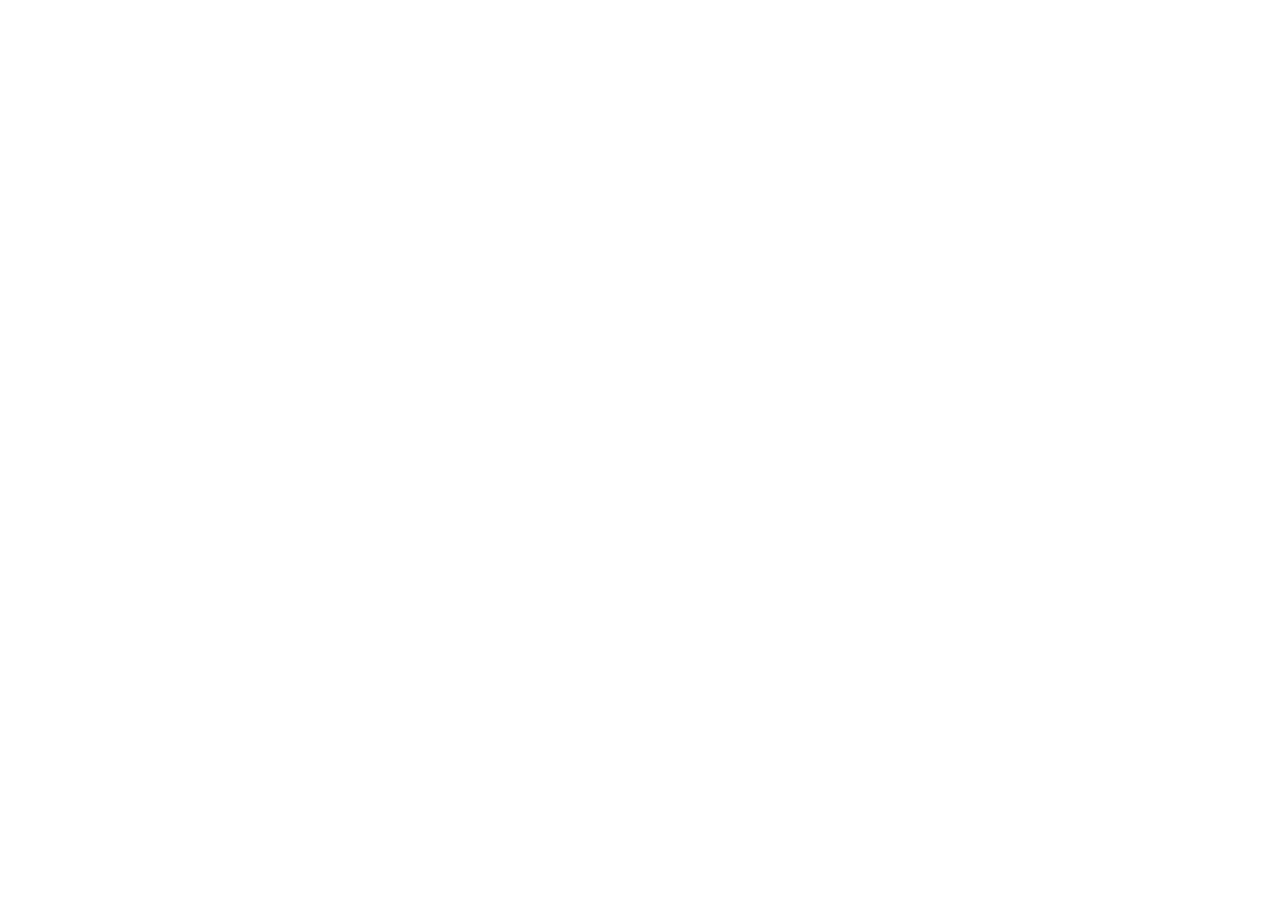
==== template/index.html @ ab68d2b2 "3# Estrutura básica do HTML Construção básica do projeto do site template básico" ====
<!DOCTYPE html>
<html lang="en">
<head>
    <meta charset="UTF-8">
    <meta name="viewport" content="width=device-width, initial-scale=1.0">
    <title>Template basico</title>
    <link rel="stylesheet" href="style.css">
</head>
<body>
    <!--HEADER-->
    <!--/HEADER-->

    <!--MENU-->
    <!--/MENU-->

    <!--FOOTER-->
    <!--/FOOTER-->


    <script src="script.js"></script>
</body>
</html>
---- template/style.css ----
*{
    margin: 0;
    padding: 0;
    font-family: Arial;
}
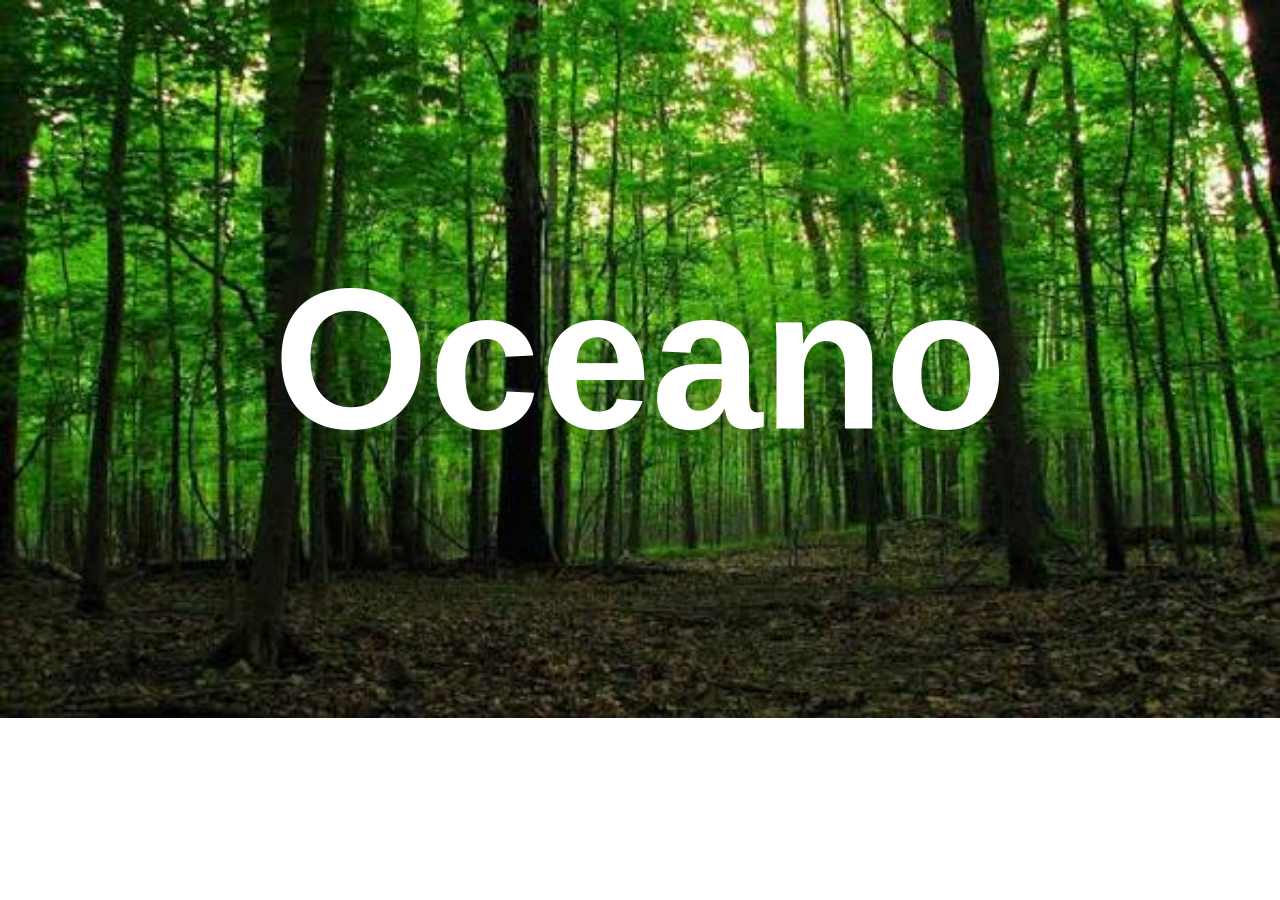
==== commit 8159021c: "5# Header da página estrutura do header com sua estilização em css" ====
--- a/template/index.html
+++ b/template/index.html
@@ -1,14 +1,21 @@
-<!DOCTYPE html>
+<!doctype html>
 <html lang="en">
-<head>
-    <meta charset="UTF-8">
-    <meta name="viewport" content="width=device-width, initial-scale=1.0">
+  <head>
+    <meta charset="UTF-8" />
+    <meta name="viewport" content="width=device-width, initial-scale=1.0" />
     <title>Template basico</title>
-    <link rel="stylesheet" href="style.css">
-</head>
-<body>
-    <!--HEADER-->
-    <!--/HEADER-->
+    <link rel="stylesheet" href="style.css" />
+  </head>
+  <body>
+    
+    <div class="header">
+      <img
+        class="floresta"
+        src="imagem/floresta.png"
+        alt="imagem de floresta"
+      />
+      <span>Oceano</span>
+    </div>
 
     <!--MENU-->
     <!--/MENU-->
@@ -16,7 +23,6 @@
     <!--FOOTER-->
     <!--/FOOTER-->
 
-
     <script src="script.js"></script>
-</body>
-</html>+  </body>
+</html>
--- a/template/style.css
+++ b/template/style.css
@@ -1,5 +1,43 @@
-*{
-    margin: 0;
-    padding: 0;
-    font-family: Arial;
-}+:root {
+  --principal-bg-color: #fff;
+  --principal-txt-color: #333333;
+
+  --header-bg-color: #3c71c0;
+  --header-titulo-color: #e3f4ff;
+  --main-bg-color: #4c1dce;
+
+  --footer-bg-color: #c2c2c2;
+  --footer-btn-color: #4c1dce;
+  --footer-text-color: #c2acff;
+}
+
+* {
+  margin: 0;
+  padding: 0;
+  font-family: Arial;
+
+}
+
+.header {
+  width: 100%;
+  position: relative;
+  display: inline-block;
+
+} 
+
+.header .floresta {
+  display: block;
+  width: 100%; 
+}
+
+.header span {
+  position: absolute;
+  top: 50%;
+  left: 50%;
+  transform: translate(-50%, -50%); 
+
+  color: #fff;
+  font-size: 200px;
+  font-weight: bold;
+}
+
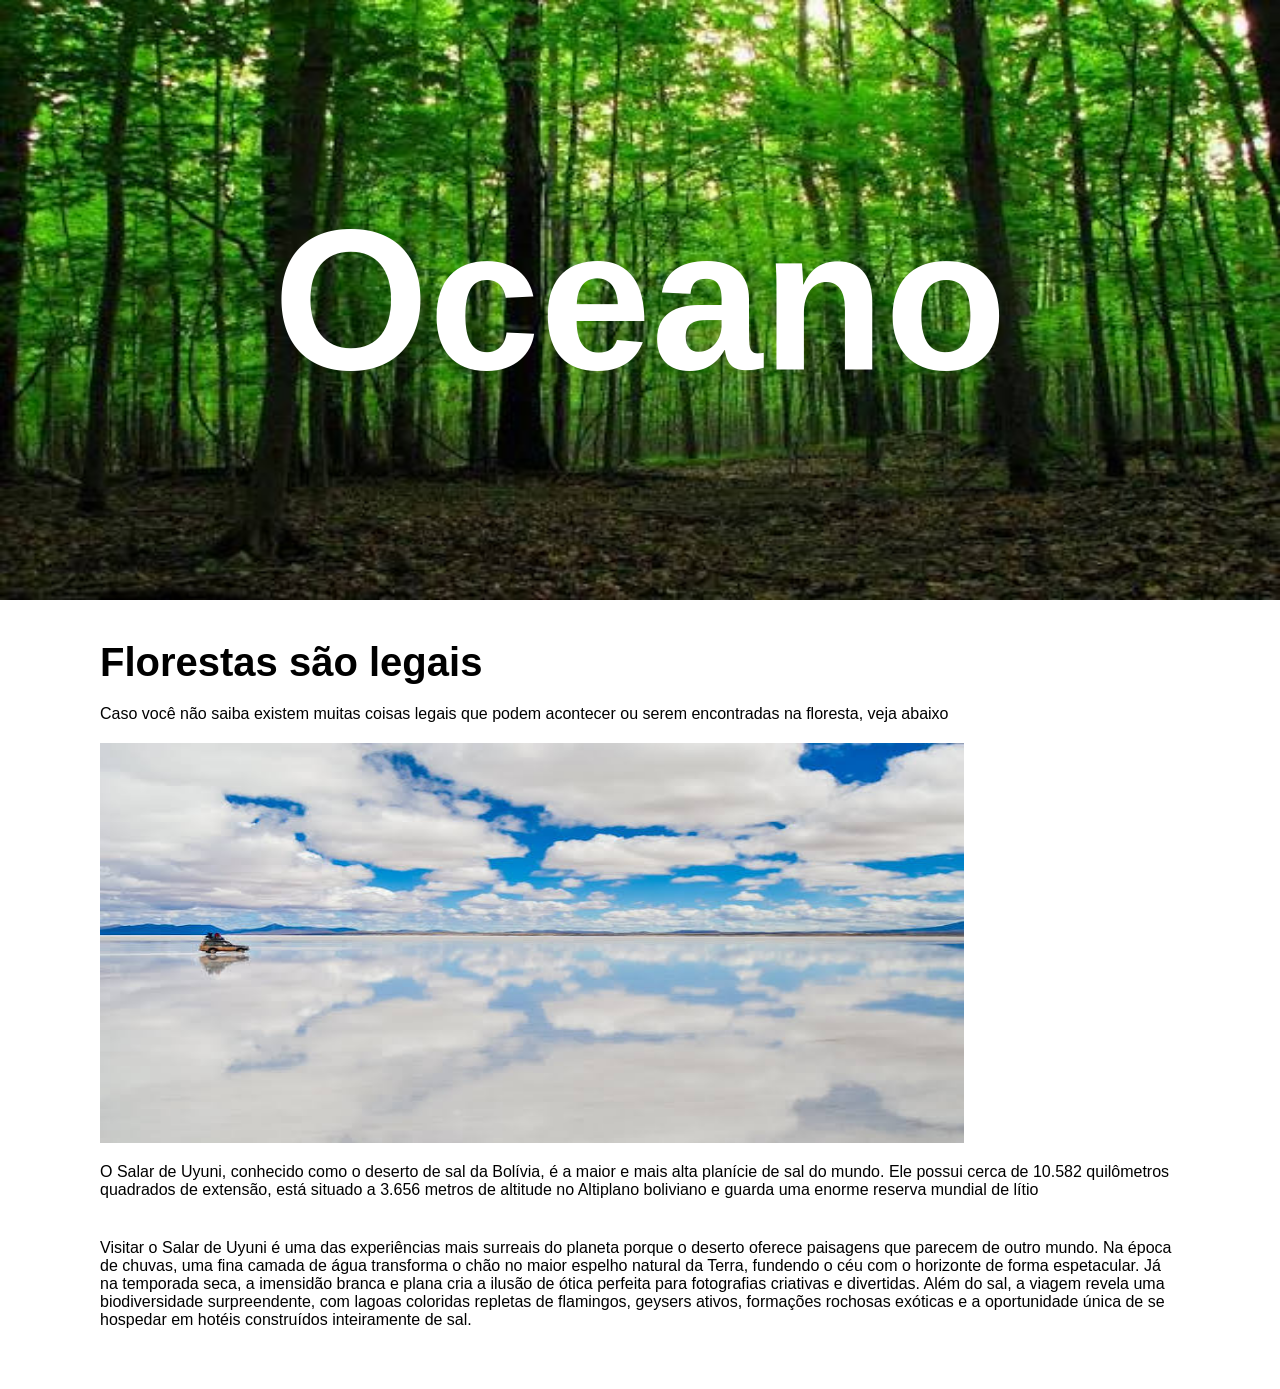
==== commit e6925cb3: "6# Main da página construção dp main da pagina e centralização dele com css" ====
--- a/template/index.html
+++ b/template/index.html
@@ -7,7 +7,7 @@
     <link rel="stylesheet" href="style.css" />
   </head>
   <body>
-    
+
     <div class="header">
       <img
         class="floresta"
@@ -17,8 +17,14 @@
       <span>Oceano</span>
     </div>
 
-    <!--MENU-->
-    <!--/MENU-->
+    <div class="main">
+        <h2>Florestas são legais</h2>
+        <p>Caso você não saiba existem muitas coisas legais que podem acontecer ou serem encontradas na floresta, veja abaixo</p>
+        <img src="imagem/uau.png" alt="é um deserto kkkkk">
+        <p>O Salar de Uyuni, conhecido como o deserto de sal da Bolívia, é a maior e mais alta planície de sal do mundo. Ele possui cerca de 10.582 quilômetros quadrados de extensão, está situado a 3.656 metros de altitude no Altiplano boliviano e guarda uma enorme reserva mundial de lítio</p>
+        <p>Visitar o Salar de Uyuni é uma das experiências mais surreais do planeta porque o deserto oferece paisagens que parecem de outro mundo. Na época de chuvas, uma fina camada de água transforma o chão no maior espelho natural da Terra, fundendo o céu com o horizonte de forma espetacular. Já na temporada seca, a imensidão branca e plana cria a ilusão de ótica perfeita para fotografias criativas e divertidas. Além do sal, a viagem revela uma biodiversidade surpreendente, com lagoas coloridas repletas de flamingos, geysers ativos, formações rochosas exóticas e a oportunidade única de se hospedar em hotéis construídos inteiramente de sal.</p>
+    
+    </div>
 
     <!--FOOTER-->
     <!--/FOOTER-->
--- a/template/style.css
+++ b/template/style.css
@@ -21,13 +21,15 @@
 .header {
   width: 100%;
   position: relative;
-  display: inline-block;
+  display: flex;
+  justify-content: center;
 
 } 
 
 .header .floresta {
   display: block;
   width: 100%; 
+  height: 600px;
 }
 
 .header span {
@@ -41,3 +43,19 @@
   font-weight: bold;
 }
 
+.main{
+    margin: 40px 100px;
+  display: flex;
+  flex-direction: column;
+}
+.main img{
+    width: 80%;
+    height: 400px;
+}
+.main p{
+    margin: 20px 0px;
+}
+.main h2 {
+    font-size: 40px;
+}
+
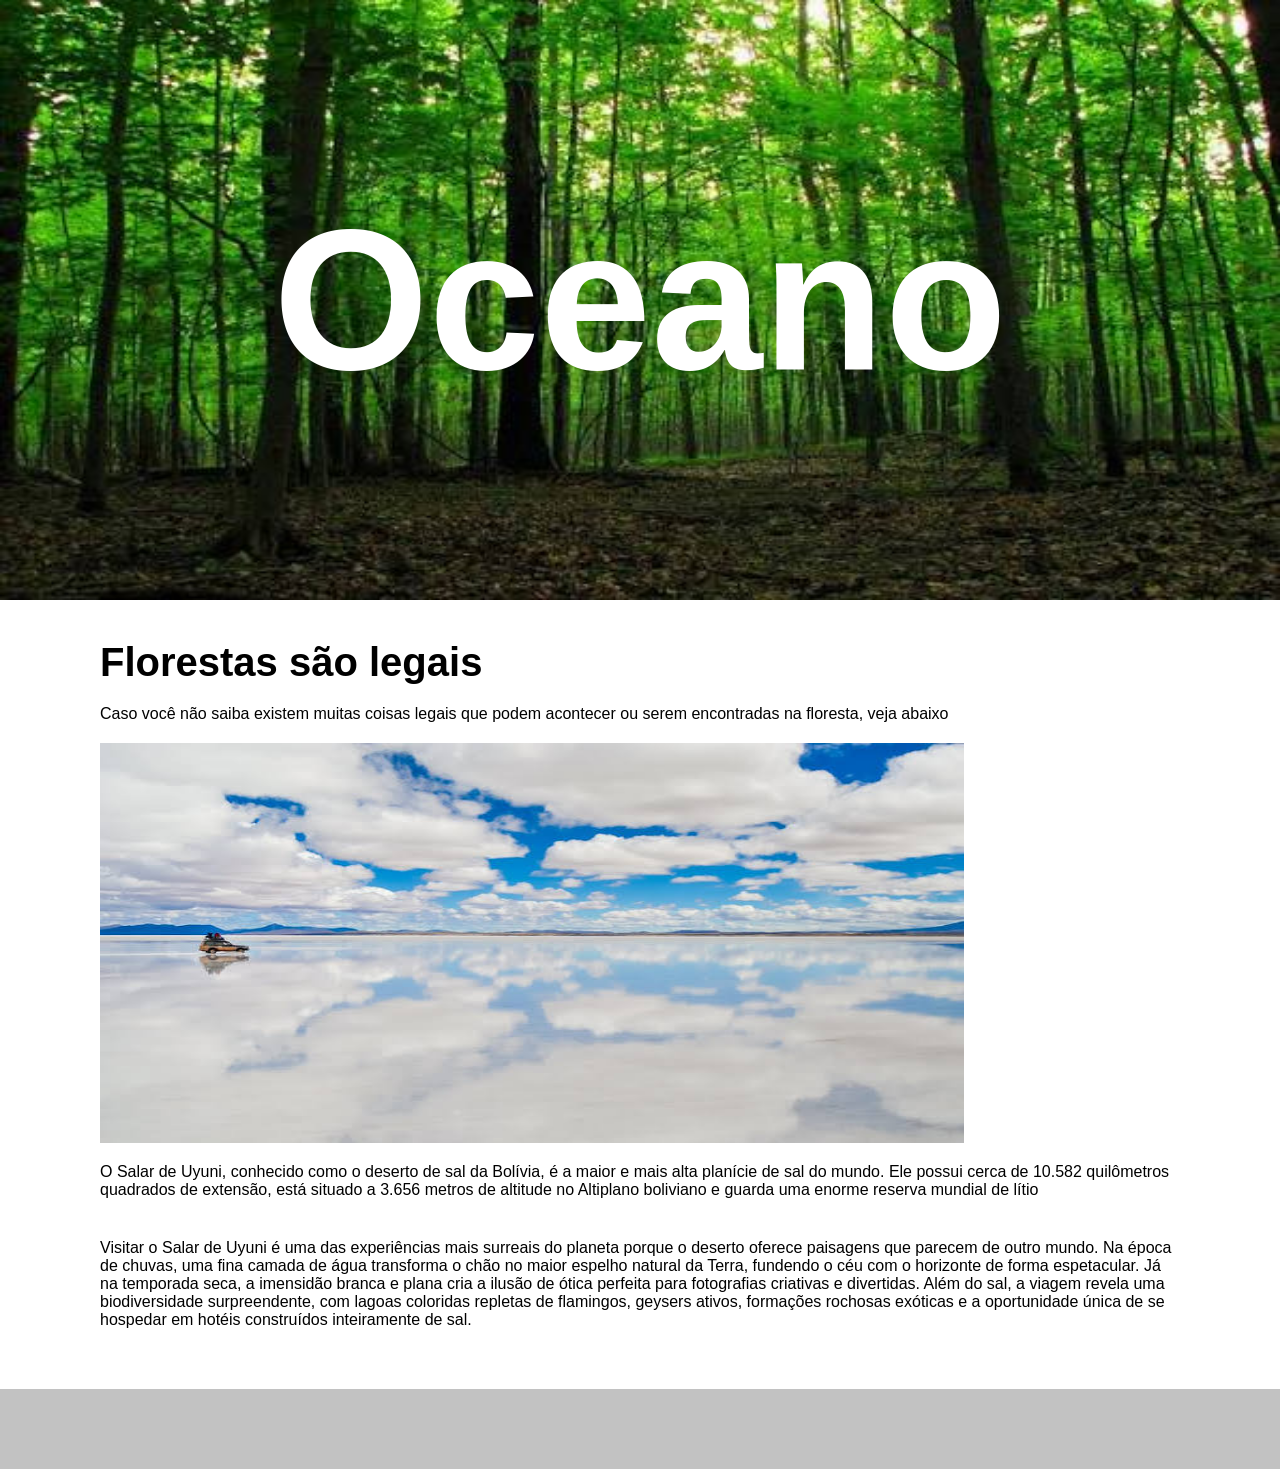
==== commit eec0caf2: "7# Footer da página Construção do footer vazio, o css serve para criar espaço para os cards" ====
--- a/template/index.html
+++ b/template/index.html
@@ -26,8 +26,8 @@
     
     </div>
 
-    <!--FOOTER-->
-    <!--/FOOTER-->
+    <div class="footer">
+    </div>
 
     <script src="script.js"></script>
   </body>
--- a/template/style.css
+++ b/template/style.css
@@ -59,3 +59,14 @@
     font-size: 40px;
 }
 
+
+.footer{
+    width: 100%;
+    padding: 40px;
+    background-color: #c2c2c2;
+    display: flex;
+    flex-direction: row;
+    justify-content: space-between;
+    align-items: center;
+}
+
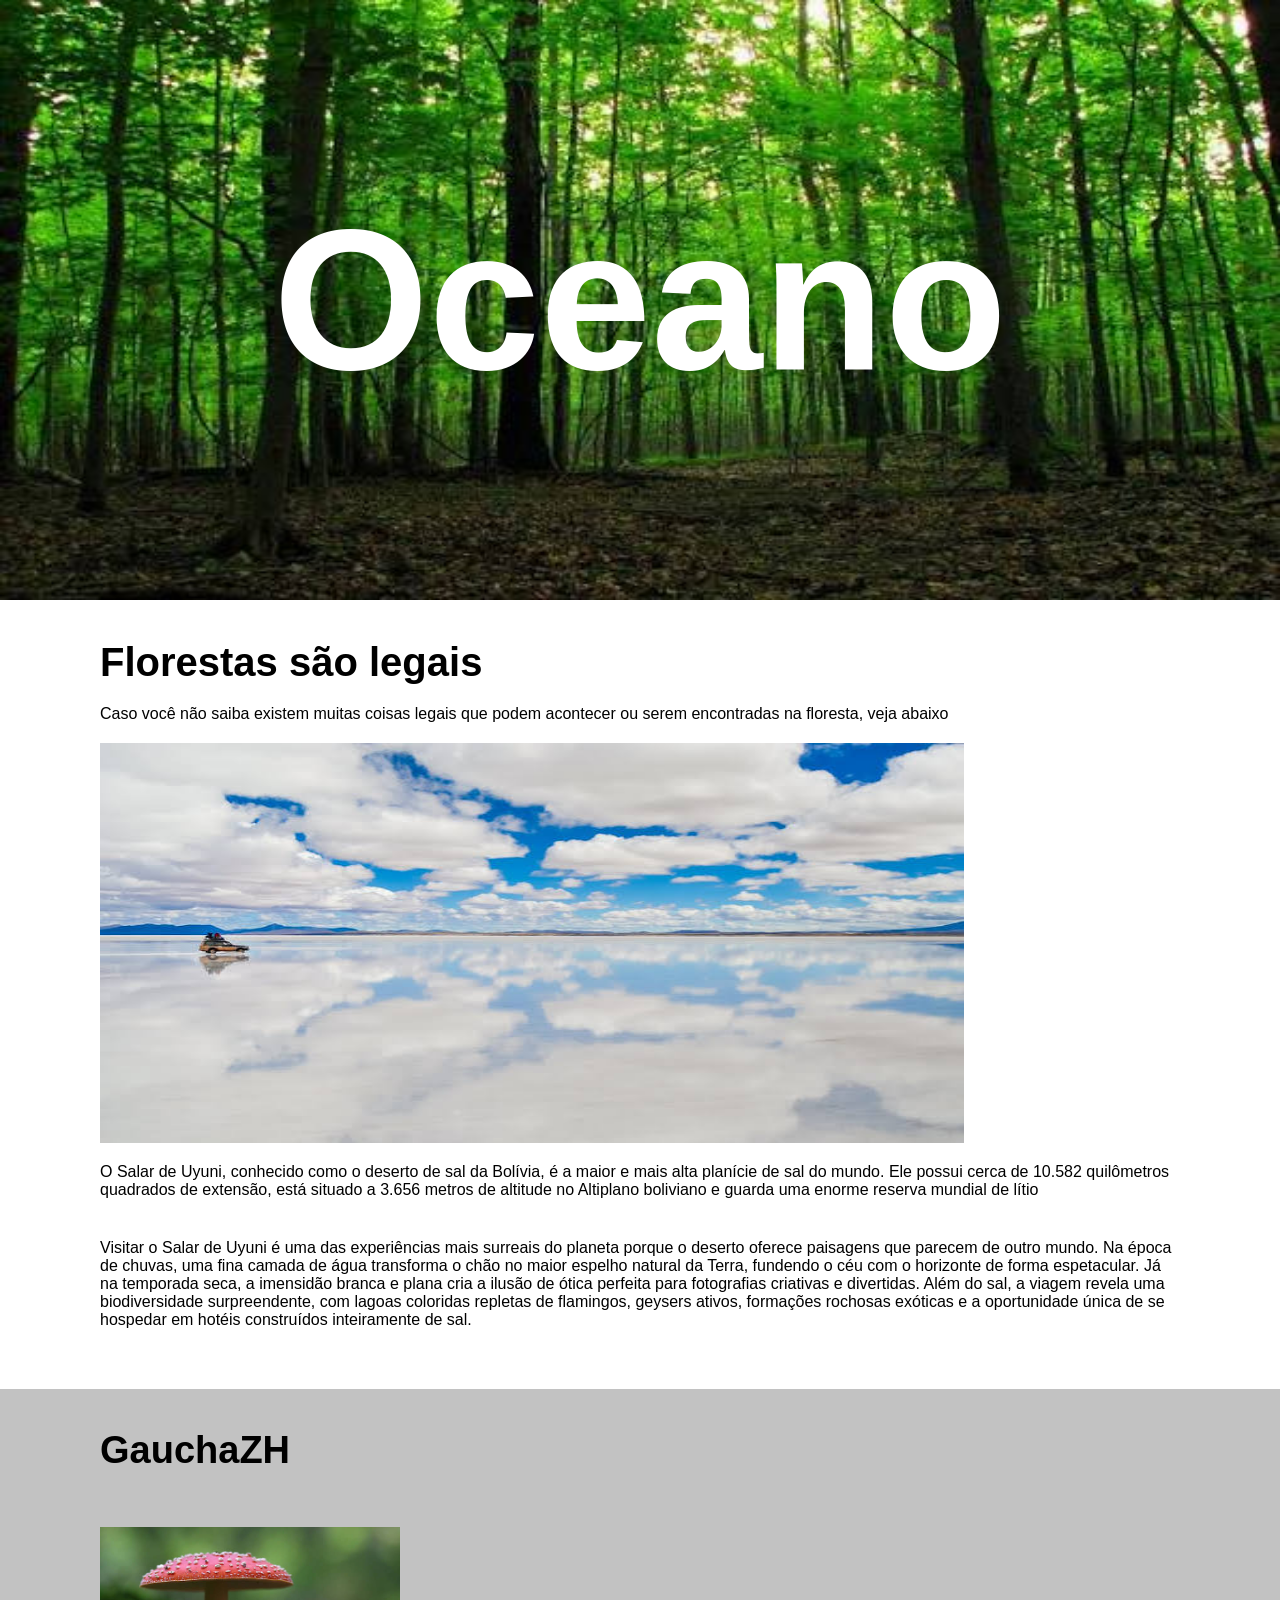
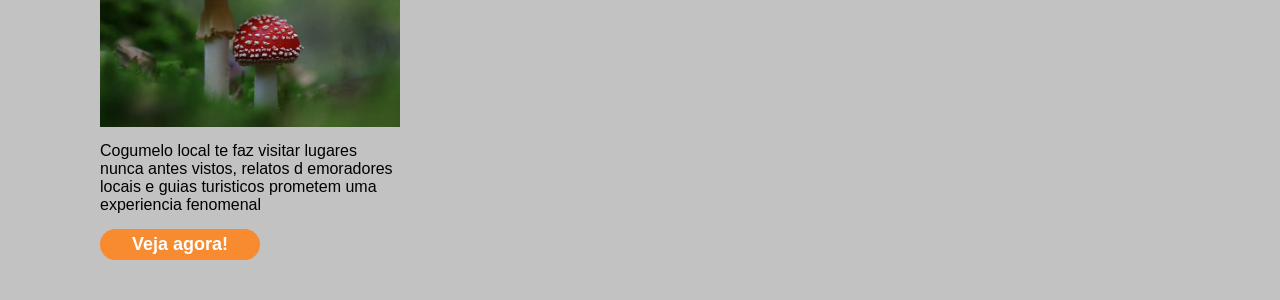
==== commit d2a4bff8: "8# Card do Footer Construção e estilização de um card do footer" ====
--- a/template/index.html
+++ b/template/index.html
@@ -27,6 +27,12 @@
     </div>
 
     <div class="footer">
+        <div class="card">
+            <span>GauchaZH</span>
+            <img src="imagem/cogumas.png" alt="mario sabe">
+            <p>Cogumelo local te faz visitar lugares nunca antes vistos, relatos d emoradores locais e guias turisticos prometem uma experiencia fenomenal</p>
+            <button>Veja agora!</button>
+        </div>
     </div>
 
     <script src="script.js"></script>
--- a/template/style.css
+++ b/template/style.css
@@ -59,14 +59,40 @@
     font-size: 40px;
 }
 
-
 .footer{
     width: 100%;
-    padding: 40px;
+    padding: 40px 100px;
     background-color: #c2c2c2;
     display: flex;
     flex-direction: row;
     justify-content: space-between;
     align-items: center;
 }
+.footer .card{
+    width: 300px;
+    display: flex;
+    flex-direction: column;
+    gap: 15px;
+}
+.footer .card span{
+    font-size: 38px;
+    font-weight: bold;
+    margin-bottom: 40px;
 
+}
+
+.footer .card img{
+    width: 300px;
+
+}
+.footer .card button{
+    padding: 5px;
+    border-radius: 30px;
+    border: none;
+    background-color: #f88a30;
+    color: #fff;
+    font-size: 18px;
+    font-weight: bold;
+    width: 160px;
+}
+
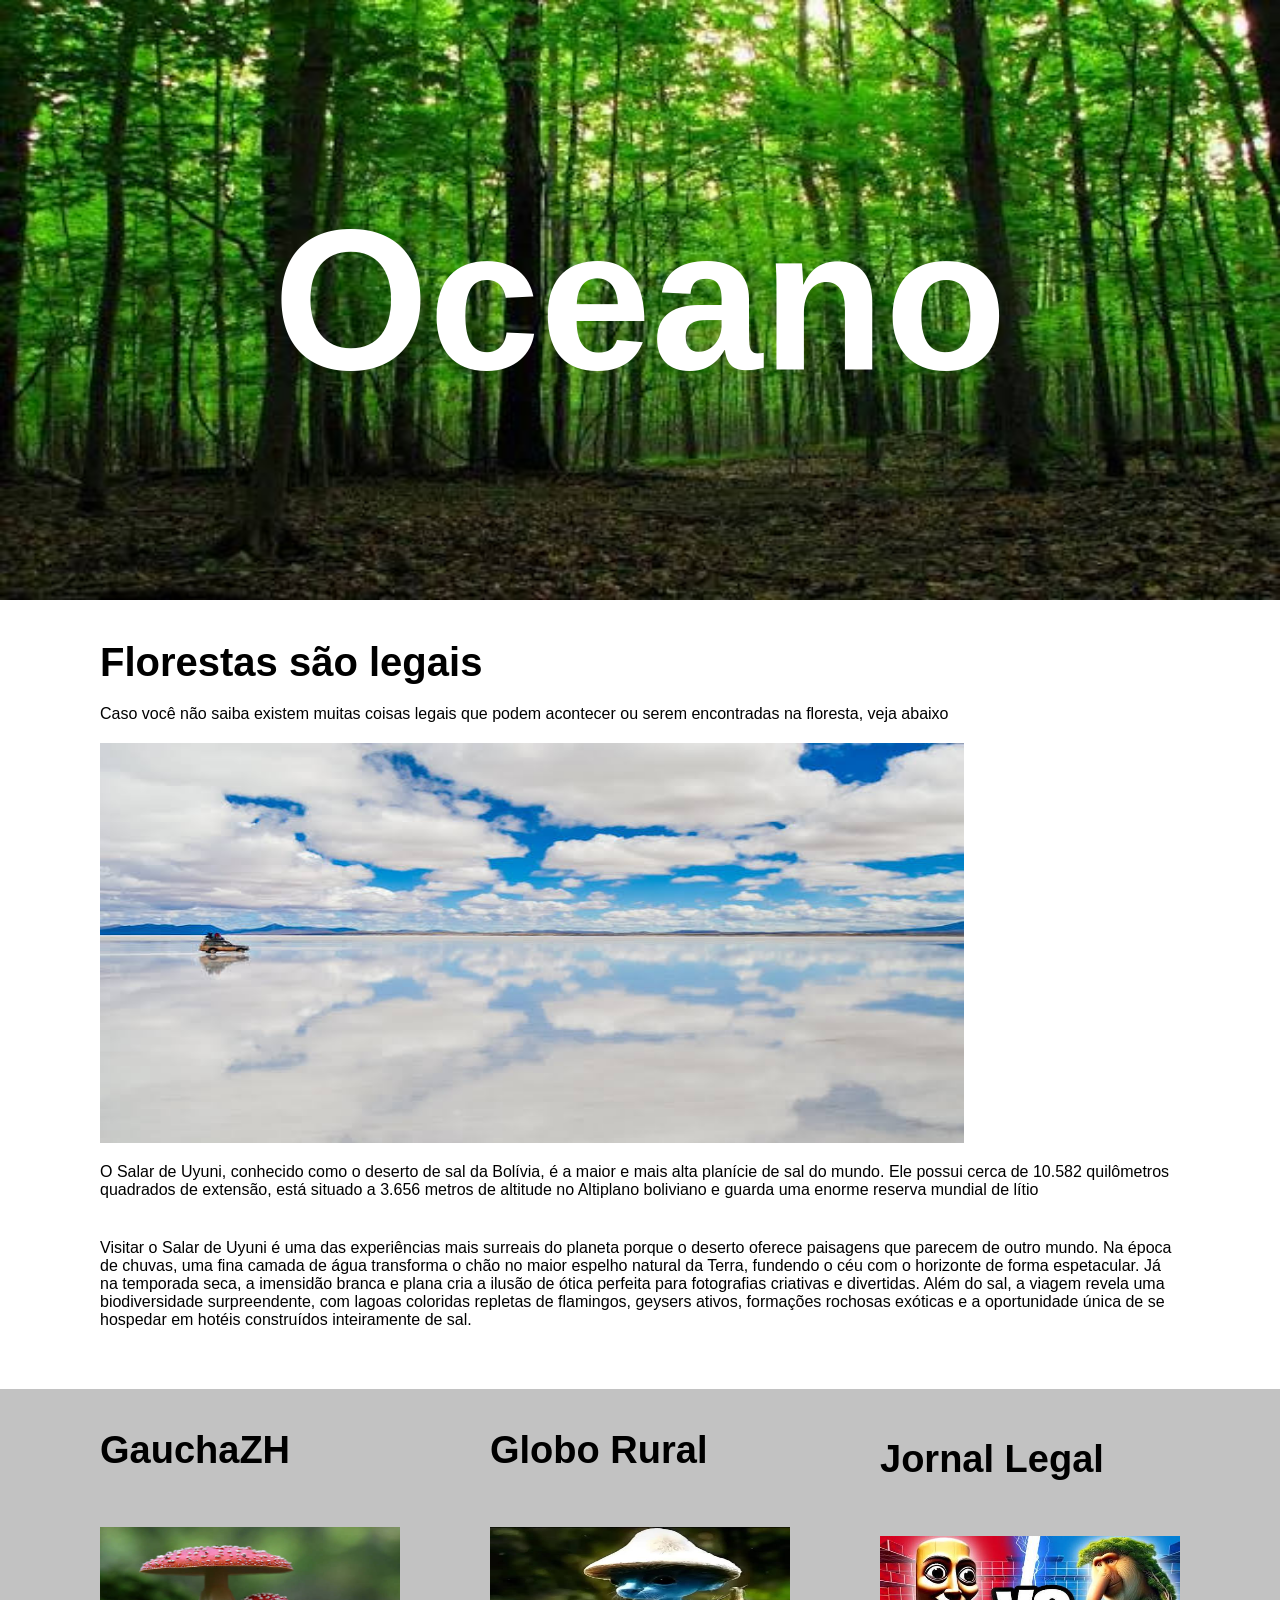
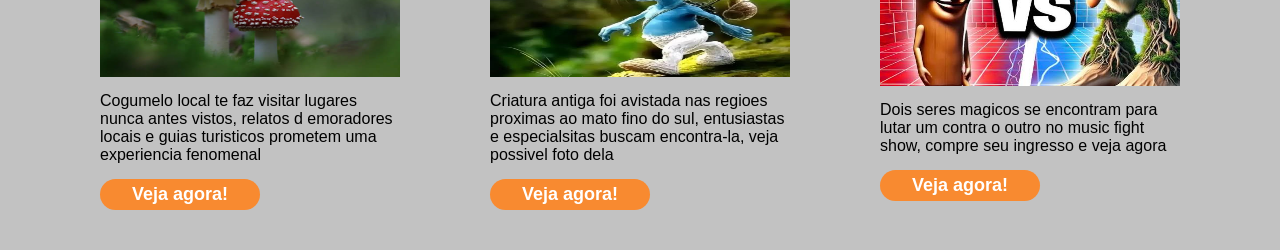
==== commit 8fbd9694: "9# Replicar Cards do Footer Replicas dos outros cards e ajustes de caimento" ====
--- a/template/index.html
+++ b/template/index.html
@@ -7,7 +7,6 @@
     <link rel="stylesheet" href="style.css" />
   </head>
   <body>
-
     <div class="header">
       <img
         class="floresta"
@@ -18,21 +17,60 @@
     </div>
 
     <div class="main">
-        <h2>Florestas são legais</h2>
-        <p>Caso você não saiba existem muitas coisas legais que podem acontecer ou serem encontradas na floresta, veja abaixo</p>
-        <img src="imagem/uau.png" alt="é um deserto kkkkk">
-        <p>O Salar de Uyuni, conhecido como o deserto de sal da Bolívia, é a maior e mais alta planície de sal do mundo. Ele possui cerca de 10.582 quilômetros quadrados de extensão, está situado a 3.656 metros de altitude no Altiplano boliviano e guarda uma enorme reserva mundial de lítio</p>
-        <p>Visitar o Salar de Uyuni é uma das experiências mais surreais do planeta porque o deserto oferece paisagens que parecem de outro mundo. Na época de chuvas, uma fina camada de água transforma o chão no maior espelho natural da Terra, fundendo o céu com o horizonte de forma espetacular. Já na temporada seca, a imensidão branca e plana cria a ilusão de ótica perfeita para fotografias criativas e divertidas. Além do sal, a viagem revela uma biodiversidade surpreendente, com lagoas coloridas repletas de flamingos, geysers ativos, formações rochosas exóticas e a oportunidade única de se hospedar em hotéis construídos inteiramente de sal.</p>
-    
+      <h2>Florestas são legais</h2>
+      <p>
+        Caso você não saiba existem muitas coisas legais que podem acontecer ou
+        serem encontradas na floresta, veja abaixo
+      </p>
+      <img src="imagem/uau.png" alt="é um deserto kkkkk" />
+      <p>
+        O Salar de Uyuni, conhecido como o deserto de sal da Bolívia, é a maior
+        e mais alta planície de sal do mundo. Ele possui cerca de 10.582
+        quilômetros quadrados de extensão, está situado a 3.656 metros de
+        altitude no Altiplano boliviano e guarda uma enorme reserva mundial de
+        lítio
+      </p>
+      <p>
+        Visitar o Salar de Uyuni é uma das experiências mais surreais do planeta
+        porque o deserto oferece paisagens que parecem de outro mundo. Na época
+        de chuvas, uma fina camada de água transforma o chão no maior espelho
+        natural da Terra, fundendo o céu com o horizonte de forma espetacular.
+        Já na temporada seca, a imensidão branca e plana cria a ilusão de ótica
+        perfeita para fotografias criativas e divertidas. Além do sal, a viagem
+        revela uma biodiversidade surpreendente, com lagoas coloridas repletas
+        de flamingos, geysers ativos, formações rochosas exóticas e a
+        oportunidade única de se hospedar em hotéis construídos inteiramente de
+        sal.
+      </p>
     </div>
 
     <div class="footer">
-        <div class="card">
-            <span>GauchaZH</span>
-            <img src="imagem/cogumas.png" alt="mario sabe">
-            <p>Cogumelo local te faz visitar lugares nunca antes vistos, relatos d emoradores locais e guias turisticos prometem uma experiencia fenomenal</p>
-            <button>Veja agora!</button>
-        </div>
+      <div class="card">
+        <span>GauchaZH</span>
+        <img src="imagem/cogumas.png" alt="mario sabe" />
+        <p>
+          Cogumelo local te faz visitar lugares nunca antes vistos, relatos d
+          emoradores locais e guias turisticos prometem uma experiencia
+          fenomenal
+        </p>
+        <button>Veja agora!</button>
+      </div>
+      <div class="card">
+        <span>Globo Rural</span>
+        <img src="imagem/helo helo.png" alt="smurf" />
+        <p>
+          Criatura antiga foi avistada nas regioes proximas ao mato fino do sul, entusiastas e especialsitas buscam encontra-la, veja possivel foto dela
+        </p>
+        <button>Veja agora!</button>
+      </div>
+      <div class="card">
+        <span>Jornal Legal</span>
+        <img src="imagem/pau vs tora.png" alt="batalha do seculo" />
+        <p>
+          Dois seres magicos se encontram para lutar um contra o outro no music fight show, compre seu ingresso e veja agora
+        </p>
+        <button>Veja agora!</button>
+      </div>
     </div>
 
     <script src="script.js"></script>
--- a/template/style.css
+++ b/template/style.css
@@ -60,7 +60,7 @@
 }
 
 .footer{
-    width: 100%;
+    width: 14000;
     padding: 40px 100px;
     background-color: #c2c2c2;
     display: flex;
@@ -83,6 +83,7 @@
 
 .footer .card img{
     width: 300px;
+    height: 150px;
 
 }
 .footer .card button{
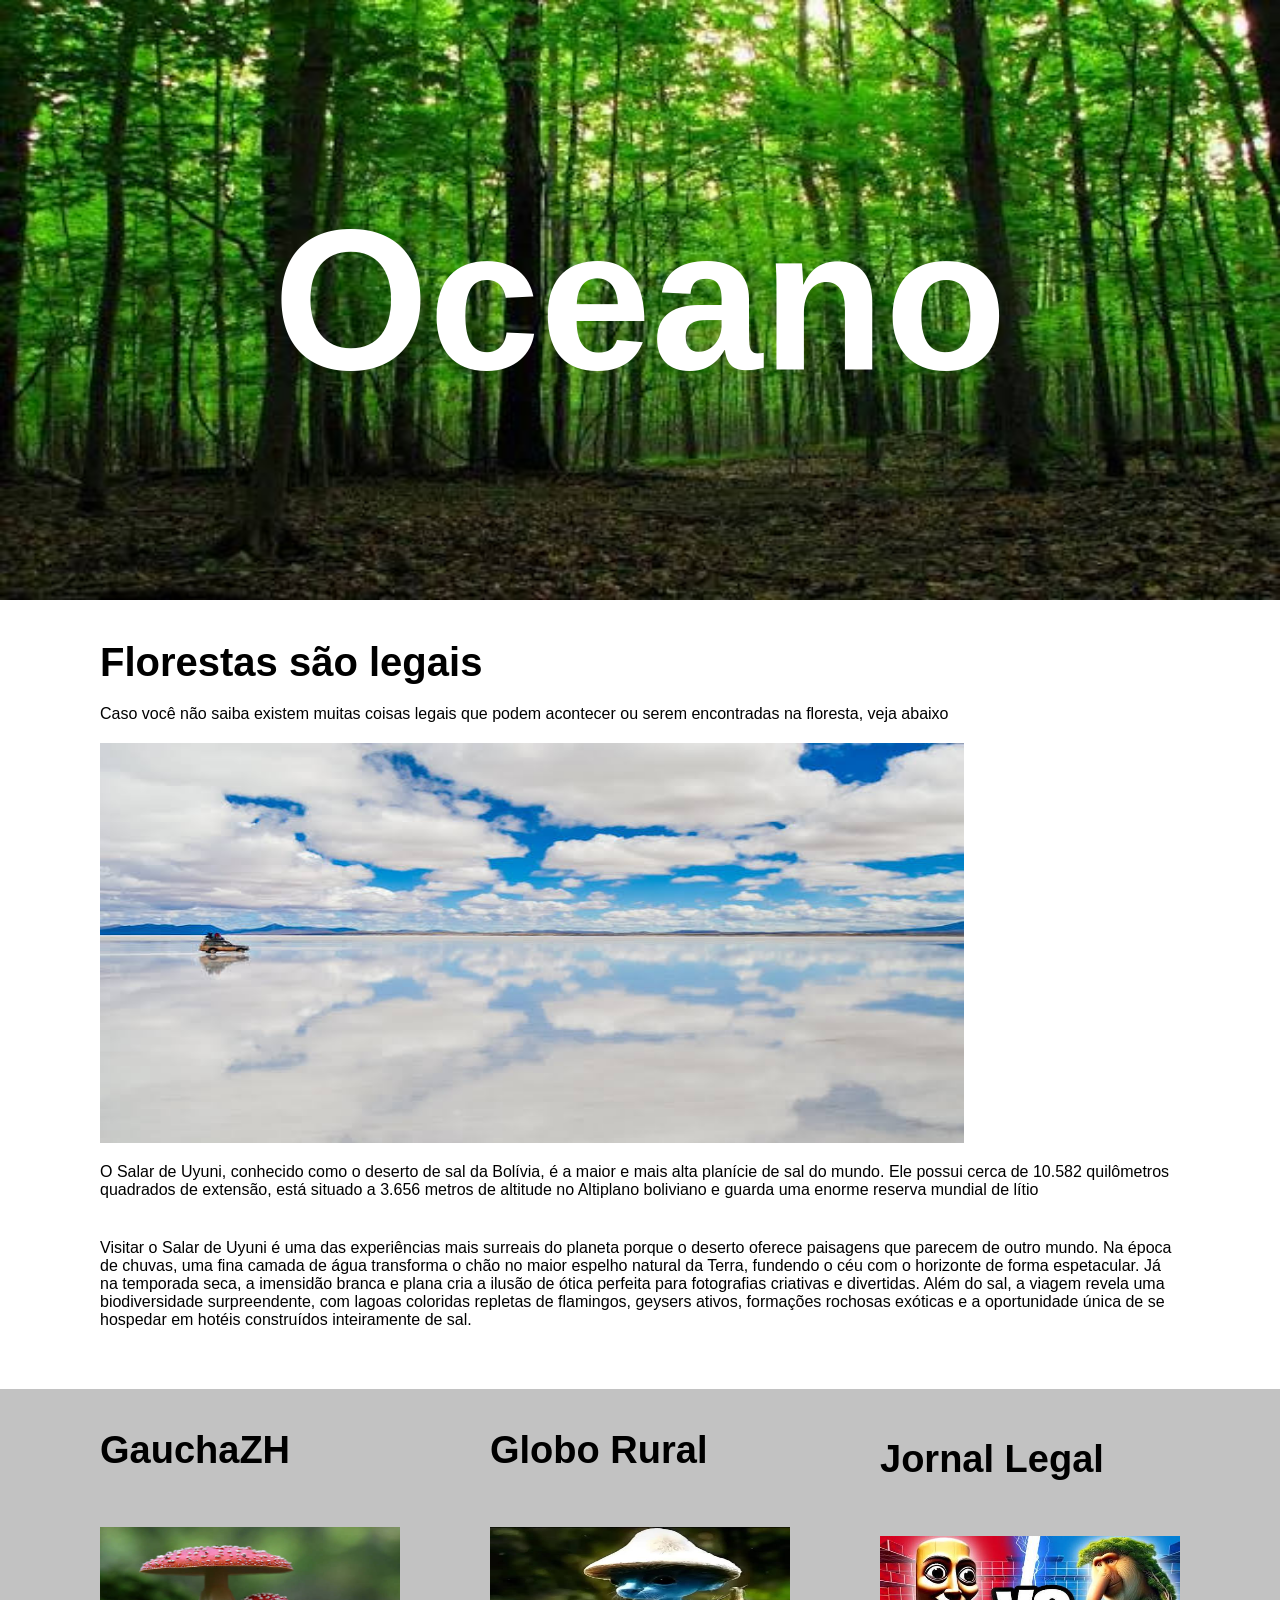
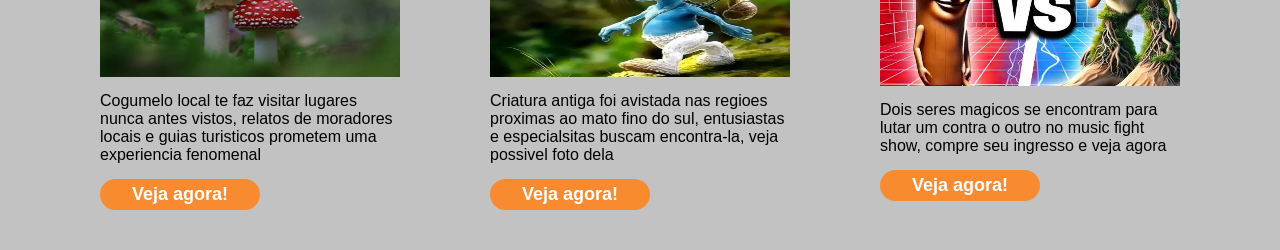
==== commit 25af8bb5: "ajustes e estilizações mudanças apenas" ====
--- a/template/index.html
+++ b/template/index.html
@@ -49,8 +49,8 @@
         <span>GauchaZH</span>
         <img src="imagem/cogumas.png" alt="mario sabe" />
         <p>
-          Cogumelo local te faz visitar lugares nunca antes vistos, relatos d
-          emoradores locais e guias turisticos prometem uma experiencia
+          Cogumelo local te faz visitar lugares nunca antes vistos, relatos de 
+          moradores locais e guias turisticos prometem uma experiencia
           fenomenal
         </p>
         <button>Veja agora!</button>
@@ -59,7 +59,9 @@
         <span>Globo Rural</span>
         <img src="imagem/helo helo.png" alt="smurf" />
         <p>
-          Criatura antiga foi avistada nas regioes proximas ao mato fino do sul, entusiastas e especialsitas buscam encontra-la, veja possivel foto dela
+          Criatura antiga foi avistada nas regioes proximas ao mato fino do sul,
+          entusiastas e especialsitas buscam encontra-la, veja possivel foto
+          dela
         </p>
         <button>Veja agora!</button>
       </div>
@@ -67,7 +69,8 @@
         <span>Jornal Legal</span>
         <img src="imagem/pau vs tora.png" alt="batalha do seculo" />
         <p>
-          Dois seres magicos se encontram para lutar um contra o outro no music fight show, compre seu ingresso e veja agora
+          Dois seres magicos se encontram para lutar um contra o outro no music
+          fight show, compre seu ingresso e veja agora
         </p>
         <button>Veja agora!</button>
       </div>
--- a/template/style.css
+++ b/template/style.css
@@ -15,7 +15,6 @@
   margin: 0;
   padding: 0;
   font-family: Arial;
-
 }
 
 .header {
@@ -23,12 +22,11 @@
   position: relative;
   display: flex;
   justify-content: center;
-
-} 
+}
 
 .header .floresta {
   display: block;
-  width: 100%; 
+  width: 100%;
   height: 600px;
 }
 
@@ -36,64 +34,68 @@
   position: absolute;
   top: 50%;
   left: 50%;
-  transform: translate(-50%, -50%); 
+  transform: translate(-50%, -50%);
 
   color: #fff;
   font-size: 200px;
   font-weight: bold;
 }
 
-.main{
-    margin: 40px 100px;
+.main {
+  margin: 40px 100px;
   display: flex;
   flex-direction: column;
 }
-.main img{
-    width: 80%;
-    height: 400px;
+.main img {
+  width: 80%;
+  height: 400px;
 }
-.main p{
-    margin: 20px 0px;
+.main p {
+  margin: 20px 0px;
 }
 .main h2 {
-    font-size: 40px;
+  font-size: 40px;
 }
 
-.footer{
-    width: 14000;
-    padding: 40px 100px;
-    background-color: #c2c2c2;
-    display: flex;
-    flex-direction: row;
-    justify-content: space-between;
-    align-items: center;
+.footer {
+  width: 14000;
+  padding: 40px 100px;
+  background-color: #c2c2c2;
+  display: flex;
+  flex-direction: row;
+  justify-content: space-between;
+  align-items: center;
 }
-.footer .card{
-    width: 300px;
-    display: flex;
-    flex-direction: column;
-    gap: 15px;
+.footer .card {
+  width: 300px;
+  display: flex;
+  flex-direction: column;
+  gap: 15px;
 }
-.footer .card span{
-    font-size: 38px;
-    font-weight: bold;
-    margin-bottom: 40px;
-
+.footer .card span {
+  font-size: 38px;
+  font-weight: bold;
+  margin-bottom: 40px;
 }
 
-.footer .card img{
-    width: 300px;
-    height: 150px;
+.footer .card img {
+  width: 300px;
+  height: 150px;
+}
+.footer .card button {
+  padding: 5px;
+  border-radius: 30px;
+  border: none;
+  background-color: #f88a30;
+  color: #fff;
+  font-size: 18px;
+  font-weight: bold;
+  width: 160px;
+    transition-duration: 0.5s;
 
+
+  &:hover {
+    transform: scale(1.2);
+    background-color: #d07428;
+  }
 }
-.footer .card button{
-    padding: 5px;
-    border-radius: 30px;
-    border: none;
-    background-color: #f88a30;
-    color: #fff;
-    font-size: 18px;
-    font-weight: bold;
-    width: 160px;
-}
-
